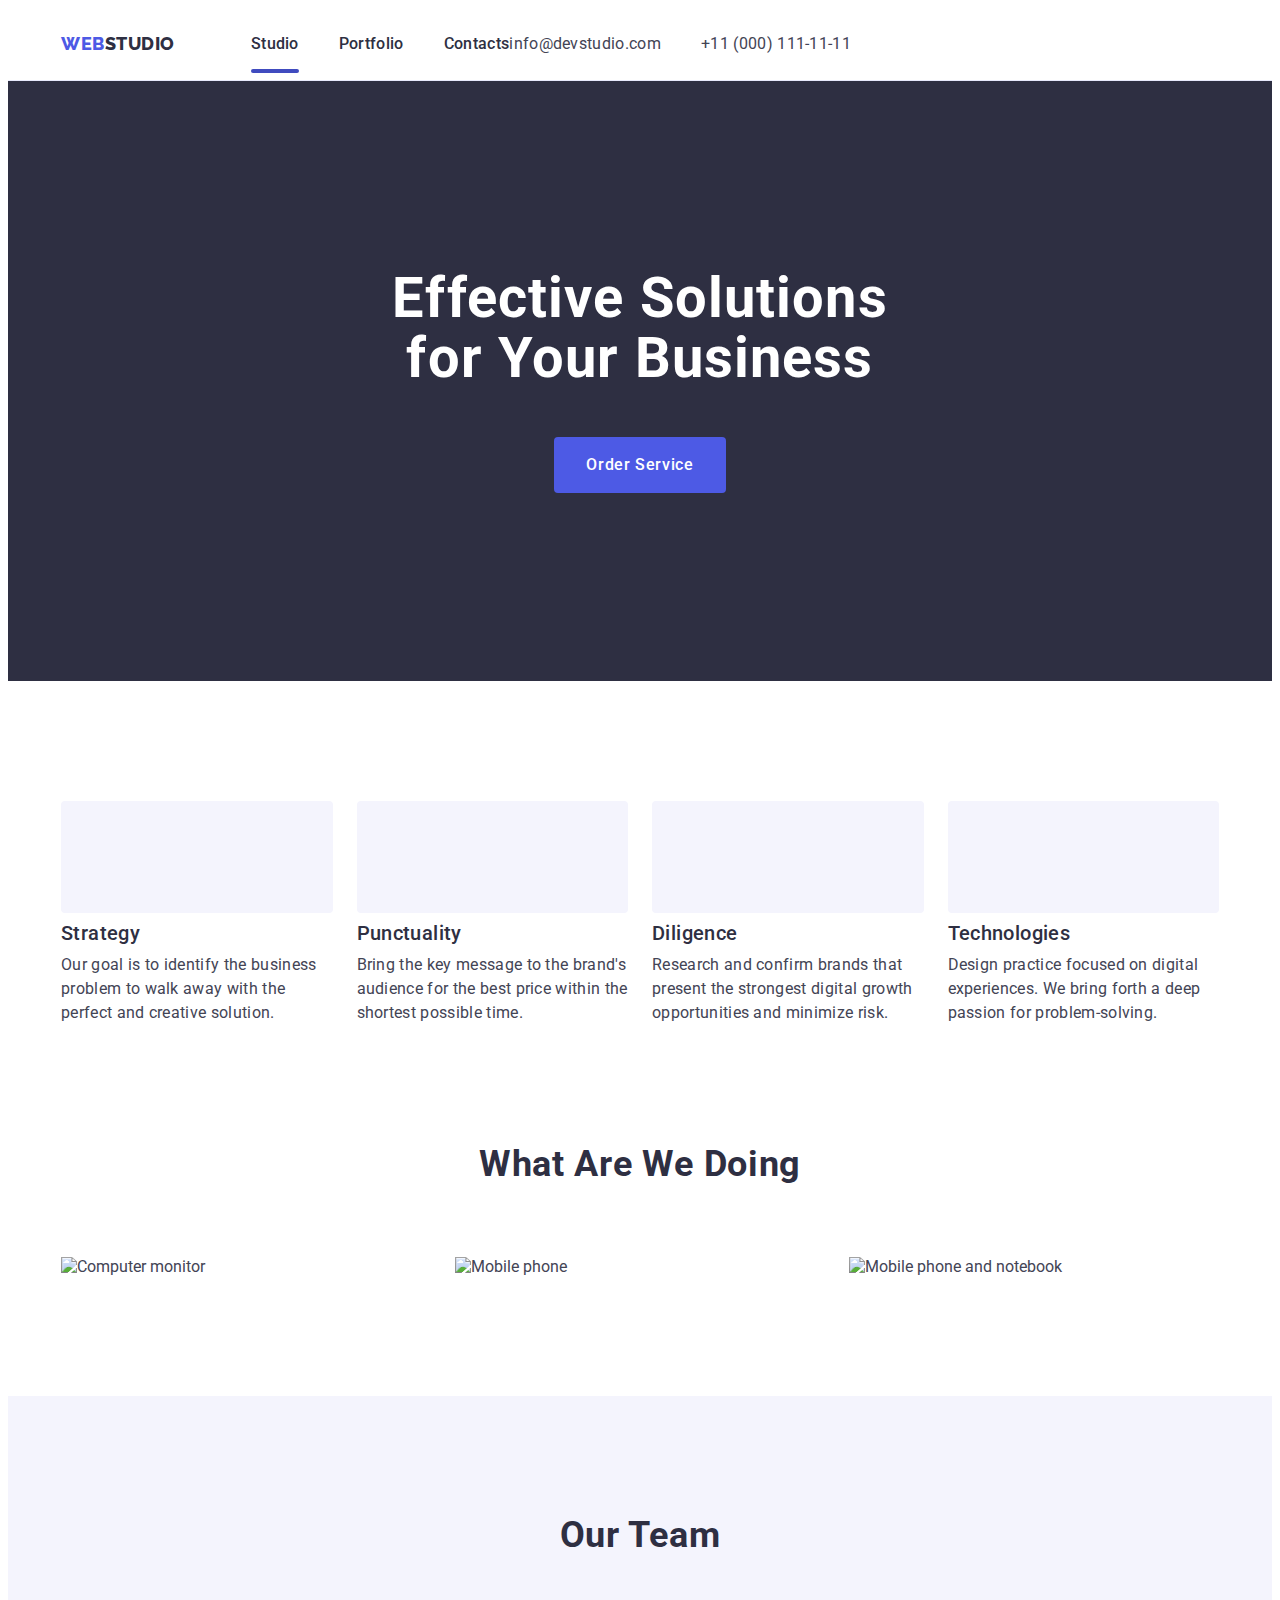
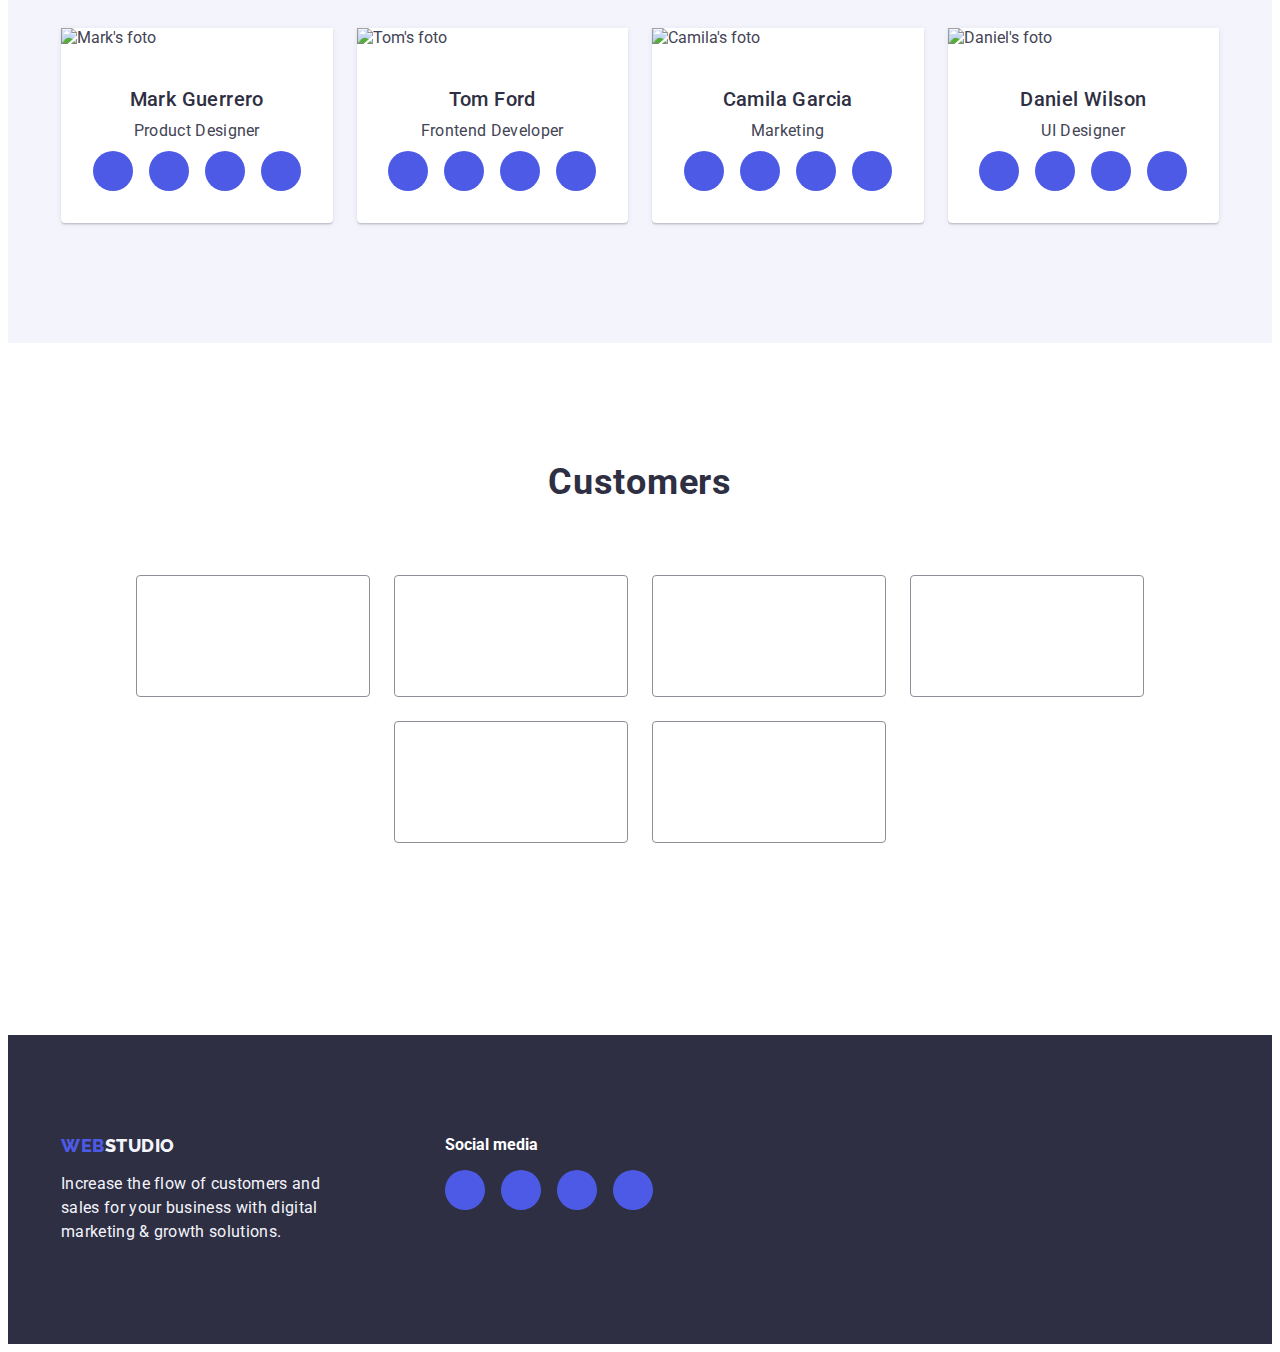
==== index.html @ 200a71fa "Sum10.06_2" ====
<!DOCTYPE html>
<html lang="en">
  <head>
    <meta charset="utf-8" />
    <meta name="description" content="Second home work HTML" />
    <title>goit-markup-hw-02</title>
    <link rel="preconnect" href="https://fonts.googleapis.com" />
    <link rel="preconnect" href="https://fonts.gstatic.com" crossorigin />
    <link
      href="https://fonts.googleapis.com/css2?family=Raleway:wght@800&family=Roboto:wght@400;500;700;900&display=swap"
      rel="stylesheet"
    />
    <link
      rel="stylesheet"
      href="https://cdnjs.cloudflare.com/ajax/libs/modern-normalize/2.0.0/modern-normalize.min.css"
      integrity="sha512-4xo8blKMVCiXpTaLzQSLSw3KFOVPWhm/TRtuPVc4WG6kUgjH6J03IBuG7JZPkcWMxJ5huwaBpOpnwYElP/m6wg=="
      crossorigin="anonymous"
      referrerpolicy="no-referrer"
    />
    <link rel="stylesheet" href="./css/style.css" />
  </head>

  <body>
    <header class="container-header">
      <div class="container container-in-header">
        <nav class="header-nav">
          <a class="logo link" href="./index.html"
            >Web<span class="logo-accent">Studio</span></a
          >

          <ul class="header-nav-list list">
            <li>
              <a class="header-link link current" href="./index.html">Studio</a>
            </li>
            <li>
              <a class="header-link link" href="./portfolio.html">Portfolio</a>
            </li>
            <li>
              <a class="header-link link" href="">Contacts</a>
            </li>
          </ul>
        </nav>

        <address class="address">
          <ul class="address-list list">
            <li>
              <a class="header-contakt link" href="mailto:info@devstudio.com"
                >info@devstudio.com</a
              >
            </li>
            <li>
              <a class="header-contakt link" href="tel:+110001111111"
                >+11 (000) 111-11-11</a
              >
            </li>
          </ul>
        </address>
      </div>
    </header>

    <main>
      <!--Section 1-->

      <section class="hero-section">
        <div class="container-hero container">
          <h1 class="hero-titel">Effective Solutions for Your Business</h1>
          <button class="hero-button" type="button" data-modal-open>
            Order Service
          </button>
        </div>
      </section>

      <!--Section 2-->
      <section class="section-withauttlt">
        <div class="container">
          <h2 class="visually-hidden">Withaut Title</h2>
          <ul class="container-withauttlt list">
            <li class="list-withauttlt">
              <div class="withauttlt-blok">
                <svg class="withauttlt-pic" width="64" height="64">
                  <use href="./images/ikons.svg#icon-antenna"></use>
                </svg>
              </div>
              <h3 class="paragraf-titel titel-withauttlt">Strategy</h3>
              <p class="paragraf-text">
                Our goal is to identify the business problem to walk away with
                the perfect and creative solution.
              </p>
            </li>
            <li class="list-withauttlt">
              <div class="withauttlt-blok">
                <svg class="withauttlt-pic" width="64" height="64">
                  <use href="./images/ikons.svg#icon-clock"></use>
                </svg>
              </div>
              <h3 class="paragraf-titel titel-withauttlt">Punctuality</h3>
              <p class="paragraf-text">
                Bring the key message to the brand's audience for the best price
                within the shortest possible time.
              </p>
            </li>
            <li class="list-withauttlt">
              <div class="withauttlt-blok">
                <svg class="withauttlt-pic" width="64" height="64">
                  <use href="./images/ikons.svg#icon-diagram"></use>
                </svg>
              </div>
              <h3 class="paragraf-titel titel-withauttlt">Diligence</h3>
              <p class="paragraf-text">
                Research and confirm brands that present the strongest digital
                growth opportunities and minimize risk.
              </p>
            </li>
            <li class="list-withauttlt">
              <div class="withauttlt-blok">
                <svg class="withauttlt-pic" width="64" height="64">
                  <use href="./images/ikons.svg#icon-astronaut"></use>
                </svg>
              </div>
              <h3 class="paragraf-titel titel-withauttlt">Technologies</h3>
              <p class="paragraf-text">
                Design practice focused on digital experiences. We bring forth a
                deep passion for problem-solving.
              </p>
            </li>
          </ul>
        </div>
      </section>

      <!--Section 3-->
      <section class="container-doing">
        <div class="container">
          <h2 class="section-titel">What are we doing</h2>
          <ul class="list foto-doing">
            <li class="foto-doing-list">
              <img
                src="./images/img1_1.jpg"
                width="360"
                alt="Computer monitor"
              />
            </li>
            <li class="foto-doing-list">
              <img src="./images/img2_1.jpg" width="360" alt="Mobile phone" />
            </li>
            <li class="foto-doing-list">
              <img
                src="./images/img3_1.jpg"
                width="360"
                alt="Mobile phone and notebook"
              />
            </li>
          </ul>
        </div>
      </section>

      <!--Section 4-->
      <section class="section-for">
        <div class="container container-team">
          <h2 class="section-titel titel-team">Our Team</h2>
          <ul class="list list-comand">
            <li class="list-section-for">
              <img src="./images/foto1_1.jpg" width="264" alt="Mark's foto" />
              <div class="member-info">
                <h3 class="paragraf-titel member-info-titel">Mark Guerrero</h3>
                <p class="paragraf-text member-info-text">Product Designer</p>
                <ul class="soc-link-list">
                  <li class="soc-link-label">
                    <a class="link soc-link team" href="">
                      <svg class="soc-logo-pic" width="24" height="24">
                        <use href="./images/ikons.svg#icon-twitter"></use>
                      </svg>
                    </a>
                  </li>
                  <li class="soc-link-label">
                    <a class="link soc-link team" href="">
                      <svg class="soc-logo-pic" width="24" height="24">
                        <use href="./images/ikons.svg#icon-instagram"></use>
                      </svg>
                    </a>
                  </li>
                  <li class="soc-link-label">
                    <a class="link soc-link team" href="">
                      <svg class="soc-logo-pic" width="24" height="24">
                        <use href="./images/ikons.svg#icon-facebook"></use>
                      </svg>
                    </a>
                  </li>
                  <li class="soc-linr-label">
                    <a class="link soc-link team" href="">
                      <svg class="soc-logo-pic" width="24" height="24">
                        <use href="./images/ikons.svg#icon-linkedin"></use>
                      </svg>
                    </a>
                  </li>
                </ul>
              </div>
            </li>
            <li class="list-section-for">
              <img src="./images/foto2_1.jpg" width="264" alt="Tom's foto" />
              <div class="member-info">
                <h3 class="paragraf-titel member-info-titel">Tom Ford</h3>
                <p class="paragraf-text member-info-text">Frontend Developer</p>
                <ul class="soc-link-list">
                  <li class="soc-link-label">
                    <a class="link soc-link team" href="">
                      <svg class="soc-logo-pic" width="24" height="24">
                        <use href="./images/ikons.svg#icon-twitter"></use>
                      </svg>
                    </a>
                  </li>
                  <li class="soc-link-label">
                    <a class="link soc-link team" href="">
                      <svg class="soc-logo-pic" width="24" height="24">
                        <use href="./images/ikons.svg#icon-instagram"></use>
                      </svg>
                    </a>
                  </li>
                  <li class="soc-link-label">
                    <a class="link soc-link team" href="">
                      <svg class="soc-logo-pic" width="24" height="24">
                        <use href="./images/ikons.svg#icon-facebook"></use>
                      </svg>
                    </a>
                  </li>
                  <li class="soc-linr-label">
                    <a class="link soc-link team" href="">
                      <svg class="soc-logo-pic" width="24" height="24">
                        <use href="./images/ikons.svg#icon-linkedin"></use>
                      </svg>
                    </a>
                  </li>
                </ul>
              </div>
            </li>
            <li class="list-section-for">
              <img src="./images/foto3_1.jpg" width="264" alt="Camila's foto" />
              <div class="member-info">
                <h3 class="paragraf-titel member-info-titel">Camila Garcia</h3>
                <p class="paragraf-text member-info-text">Marketing</p>
                <ul class="soc-link-list">
                  <li class="soc-link-label">
                    <a class="link soc-link team" href="">
                      <svg class="soc-logo-pic" width="24" height="24">
                        <use href="./images/ikons.svg#icon-twitter"></use>
                      </svg>
                    </a>
                  </li>
                  <li class="soc-link-label">
                    <a class="link soc-link team" href="">
                      <svg class="soc-logo-pic" width="24" height="24">
                        <use href="./images/ikons.svg#icon-instagram"></use>
                      </svg>
                    </a>
                  </li>
                  <li class="soc-link-label">
                    <a class="link soc-link team" href="">
                      <svg class="soc-logo-pic" width="24" height="24">
                        <use href="./images/ikons.svg#icon-facebook"></use>
                      </svg>
                    </a>
                  </li>
                  <li class="soc-linr-label">
                    <a class="link soc-link team" href="">
                      <svg class="soc-logo-pic" width="24" height="24">
                        <use href="./images/ikons.svg#icon-linkedin"></use>
                      </svg>
                    </a>
                  </li>
                </ul>
              </div>
            </li>
            <li class="list-section-for">
              <img src="./images/foto4_1.jpg" width="264" alt="Daniel's foto" />
              <div class="member-info">
                <h3 class="paragraf-titel member-info-titel">Daniel Wilson</h3>
                <p class="paragraf-text member-info-text">UI Designer</p>
                <ul class="soc-link-list">
                  <li class="soc-link-label">
                    <a class="link soc-link team" href="">
                      <svg class="soc-logo-pic" width="24" height="24">
                        <use href="./images/ikons.svg#icon-twitter"></use>
                      </svg>
                    </a>
                  </li>
                  <li class="soc-link-label">
                    <a class="link soc-link team" href="">
                      <svg class="soc-logo-pic" width="24" height="24">
                        <use href="./images/ikons.svg#icon-instagram"></use>
                      </svg>
                    </a>
                  </li>
                  <li class="soc-link-label">
                    <a class="link soc-link team" href="">
                      <svg class="soc-logo-pic" width="24" height="24">
                        <use href="./images/ikons.svg#icon-facebook"></use>
                      </svg>
                    </a>
                  </li>
                  <li class="soc-linr-label">
                    <a class="link soc-link team" href="">
                      <svg class="soc-logo-pic" width="24" height="24">
                        <use href="./images/ikons.svg#icon-linkedin"></use>
                      </svg>
                    </a>
                  </li>
                </ul>
              </div>
            </li>
          </ul>
        </div>
      </section>

      <!--Section 5-->
      <section class="section-five">
        <div class="container container-customers">
          <h2 class="section-titel titel-customers">Customers</h2>
          <ul class="list customers-list">
            <li class="cust-blok-links">
              <a class="link customers-link" href=""
                ><svg class="customers-logo" width="104" height="56">
                  <use href="./images/ikons.svg#icon-client1"></use>
                </svg>
              </a>
            </li>
            <li class="cust-blok-links">
              <a class="link customers-link" href=""
                ><svg class="customers-logo" width="104" height="56">
                  <use href="./images/ikons.svg#icon-client2"></use>
                </svg>
              </a>
            </li>
            <li class="cust-blok-links">
              <a class="link customers-link" href=""
                ><svg class="customers-logo" width="104" height="56">
                  <use href="./images/ikons.svg#icon-client3"></use>
                </svg>
              </a>
            </li>
            <li class="cust-blok-links">
              <a class="link customers-link" href=""
                ><svg class="customers-logo" width="104" height="56">
                  <use href="./images/ikons.svg#icon-client4"></use>
                </svg>
              </a>
            </li>
            <li class="cust-blok-links">
              <a class="link customers-link" href=""
                ><svg class="customers-logo" width="104" height="56">
                  <use href="./images/ikons.svg#icon-client5"></use>
                </svg>
              </a>
            </li>
            <li class="cust-blok-links">
              <a class="link customers-link" href=""
                ><svg class="customers-logo" width="104" height="56">
                  <use href="./images/ikons.svg#icon-client6"></use>
                </svg>
              </a>
            </li>
          </ul>
        </div>
      </section>
    </main>

    <footer class="footer">
      <div class="container container-footer">
        <div>
          <a class="logo link footer-logo" href="./index.html"
            >Web<span class="logo-accent-white">Studio</span></a
          >
          <p class="paragraf-text-white">
            Increase the flow of customers and sales for your business with
            digital marketing & growth solutions.
          </p>
        </div>

        <!--Section Soc Links-->
        <div class="soc-link-blok">
          <h4 class="soc-link-titel">Social media</h4>
          <ul class="soc-link-list">
            <li class="soc-link-label">
              <a class="link soc-link" href="">
                <svg class="soc-logo-pic" width="24" height="24">
                  <use href="./images/ikons.svg#icon-twitter"></use>
                </svg>
              </a>
            </li>
            <li class="soc-link-label">
              <a class="link soc-link" href="">
                <svg class="soc-logo-pic" width="24" height="24">
                  <use href="./images/ikons.svg#icon-instagram"></use>
                </svg>
              </a>
            </li>
            <li class="soc-link-label">
              <a class="link soc-link" href="">
                <svg class="soc-logo-pic" width="24" height="24">
                  <use href="./images/ikons.svg#icon-facebook"></use>
                </svg>
              </a>
            </li>
            <li class="soc-linr-label">
              <a class="link soc-link" href="">
                <svg class="soc-logo-pic" width="24" height="24">
                  <use href="./images/ikons.svg#icon-linkedin"></use>
                </svg>
              </a>
            </li>
          </ul>
        </div>
      </div>
    </footer>
    <div class="backdrop is-hidden" data-modal>
      <div class="modal">
        <button class="modal-close" type="button" data-modal-close>
          <svg class="" width="8" height="8">
            <use href="./images/ikons.svg#icon-close"></use>
          </svg>
        </button>
      </div>
    </div>
    <script src="./js/modal.js"></script>
  </body>
</html>
---- css/style.css ----
:root {
  --primary-brand-color: #4d5ae5;
  --pressed-state-color: #404bbf;
  --dark-color: #2e2f42;
  --success-color: #31d0aa;
  --text-color: #434455;
  --subtle-text: #8e8f99;
  --accent-color: #e7e9fc;
  --light_color: #f4f4fd;
  --modal-overlay-color: #2e2f42;
  --hero-background-color: #2e2f42;
  --modal-background-color: #fcfcfc;
  --white-background-color: #ffffff;
  --transicion: 250ms cubic-bezier(0.4, 0, 0.2, 1);
}

.link {
  text-decoration: none;
}

.list {
  list-style: none;
  padding: 0;
  margin: 0;
}

p,
h1,
h2,
h3,
h4,
h5,
h6 {
  margin-top: 0;
  margin-bottom: 0;
}

ul {
  list-style: none;
  padding: 0;
  margin: 0;
}

body {
  font-family: "Roboto", sans-serif;
  color: var(--text-color);
  background: var(--white-background-color);
  list-style-type: none;
  text-decoration: none;
}

img,
svg {
  display: block;
  max-width: 100%;
}

/**-------------HEADER--------------**/

.container-header {
  display: flex;
  justify-content: space-between;
  border-bottom: 1px solid #e7e9fc;
}

.container-in-header {
  display: flex;
}

.container {
  width: 100%;
  max-width: 1158px;
  margin: 0 auto;
  padding-right: 15px;
  padding-left: 15px;
  /* outline: 2px solid red; */
}

.header-nav {
  display: flex;
  align-items: center;
}

.logo {
  margin-right: 76px;
}

.header-nav-list {
  display: flex;
  gap: 40px;
  /*margin-left: 76px;*/
}

.current {
  position: relative;
}

.current::after {
  content: "";
  position: absolute;
  left: 0;
  bottom: 4px;
  width: 100%;
  height: 4px;
  border-radius: 2px;
  background-color: var(--pressed-state-color);
}

.header-link {
  padding: 24px 0;
}

.address-list {
  display: flex;
  align-items: center;
  gap: 40px;
  padding-top: 24px;
  padding-bottom: 24px;
}

/**-------------IndexSection1--------------**/

.hero-titel {
  max-width: 496px;
}

.container-hero {
  display: flex;
  flex-direction: column;
  align-items: center;
  gap: 48px;
}

.hero-section {
  display: flex;
  padding: 188px 0;
}

.hero-button {
  min-width: 169px;
}

/**-------------IndexSection2--------------**/

.withauttlt-blok {
  background-color: var(--light_color);
  border-radius: 4px;
  padding: 24px;
  max-width: 264px;
  margin-bottom: 8px;
  display: flex;
  align-items: center;
  justify-content: center;
}

.withauttlt-pic {
}

.section-withauttlt {
  padding: 120px 0;
}

.container-withauttlt {
  display: flex;
  gap: 24px;
}

.list-withauttlt {
  width: calc((100% - 24px * 3) / 4);
}

.titel-withauttlt {
  margin-bottom: 8px;
}

/*!-приховує заголовок лише візуально на сторінці так, щоб заголовок не займав місце у потоці) Але вин залишається "видимим" для пошукових систем та скрінрідерів-*/
.visually-hidden {
  position: absolute;
  width: 1px;
  height: 1px;
  margin: -1px;
  border: 0;
  padding: 0;
  white-space: nowrap;
  clip-path: inset(100%);
  clip: rect(0 0 0 0);
  overflow: hidden;
}

/**-------------IndexSection3--------------**/

.container-doing {
  padding-bottom: 120px;
}

.section-titel {
  margin-bottom: 72px;
}

.foto-doing {
  display: flex;
  gap: 24px;
  /*margin-top: 72px;*/
}

.foto-doing-list {
  flex-basis: calc((100% - 3 * 16px) / 3);
}

/**-------------IndexSection4--------------**/

.section-for {
  padding: 120px 0;
}

.titel-team {
  margin-bottom: 72px;
}

.list-comand {
  display: flex;
  justify-content: center;
  flex-wrap: wrap;
  /*margin-top: 72px;*/
  gap: 24px;
}

.list-section-for {
  display: flex;
  flex-direction: column;
  /*align-items: center;*/
  gap: 8px;
  width: calc((100% - 3 * 24px) / 4);
  border-radius: 0px 0px 4px 4px;
  box-shadow: 0px 1px 6px rgba(46, 47, 66, 0.08),
    0px 1px 1px rgba(46, 47, 66, 0.16), 0px 2px 1px rgba(46, 47, 66, 0.08);
}

.member-info {
  padding: 32px 16px;
}

.member-info-titel {
  text-align: center;
}

.paragraf-titel {
  margin-bottom: 8px;
}

.member-info-text {
  text-align: center;
  margin-bottom: 8px;
}

/**-------------IndexSectionFooter--------------**/

.footer {
  padding: 100px 0;
}

.footer-logo {
  display: inline-block;
  margin-bottom: 16px;
}

.paragraf-text-white {
  max-width: 264px;
}

/*!-------------PortfolioNav--------------**/

.portfolio {
  padding: 96px 0 120px 0;
}

.list-portfolio-nav {
  display: flex;
  justify-content: center;
  gap: 24px;
  margin-bottom: 72px;
}

.portfolio-button {
  padding: 12px 24px;
}

/*!-------------PortfolijListDo--------------**/
.portfolio-list-do {
  display: flex;
  justify-content: center;
  flex-wrap: wrap;
  column-gap: 24px;
  row-gap: 48px;
  /*gap: 48px 24px;*/
  padding-bottom: 120px;
}

.portfolio-list-modul {
  /*width: calc((100%-24px * 2) / 3);*/
  /*width: 360px;*/
  display: block;
  /* background-color: red; */
  width: calc((100% - 48px) / 3);
  transition: border var(--transicion), box-shadow var(--transicion);
  /* position: relative; */
}

.portfolio-list-modul:hover .portfolio-cover-blok {
  transform: translate(0);
}

.portfolio-cover {
  display: block;
  position: relative;
  /* приховаемо зайве! */
  overflow: hidden;
}

.portfolio-cover-blok {
  background-color: var(--primary-brand-color);
  padding: 40px 32px;
  position: absolute;
  top: 0;
  left: 0;
  height: 100%;
  /* опустимо вниз на 100%! */
  transform: translateY(100%);
  /* зробимо анимацію! */
  transition: transform var(--transicion);
}

.portfolio-cover-text {
  font-weight: 400;
  font-size: 16px;
  line-height: 1.5;
  letter-spacing: 0.02em;
  color: var(--light_color);
}

.portfolio-list-modul:hover,
.portfolio-list-modul:focus {
  border: 1px solid #f4f4fd;
  box-shadow: 0px 1px 6px rgba(46, 47, 66, 0.08),
    0px 1px 1px rgba(46, 47, 66, 0.16), 0px 2px 1px rgba(46, 47, 66, 0.08);
}

.portfolio-text-do {
  border: 1px solid #e7e9fc;
  border-top: none;
  padding: 32px 16px;
}

.paragraf-titel {
  margin-bottom: 8px;
}

.logo {
  font-family: "Raleway", sans-serif;
  font-weight: 800;
  font-size: 18px;
  line-height: 1.17;
  letter-spacing: 0.03em;
  text-transform: uppercase;
  text-decoration: none;
  color: var(--primary-brand-color);
}

.logo-accent {
  color: var(--dark-color);
}

.header-link {
  font-weight: 500;
  font-size: 16px;
  line-height: 1.5;
  letter-spacing: 0.02em;
  color: var(--dark-color);
}

.header-link:hover,
.header-link:focus {
  color: var(--pressed-state-color);
}

.address {
  font-style: normal;
}

.header-contakt {
  font-weight: 400;
  font-size: 16px;
  line-height: 1.5;
  letter-spacing: 0.02em;
  color: var(--text-color);
}

.header-contakt:hover,
.header-contakt:focus {
  color: var(--pressed-state-color);
}

.hero-section {
  background: var(--hero-background-color);
  background-image: linear-gradient(
      rgba(46, 47, 66, 0.7),
      rgba(46, 47, 66, 0.7)
    ),
    url(../images/people_office.jpg);
  background-repeat: no-repeat;
  max-width: 1440px;
  margin: 0 auto;
  /* background-position: center; */
  /* background-size: cover; */
  text-align: center;
}

.hero-titel {
  font-weight: 700;
  font-size: 56px;
  line-height: 1.07;
  letter-spacing: 0.02em;
  text-align: center;
  color: var(--white-background-color);
}

.hero-button {
  font-family: "Roboto", sans-serif;
  background-color: var(--primary-brand-color);
  font-weight: 500;
  font-size: 16px;
  line-height: 1.5;
  letter-spacing: 0.04em;
  color: var(--white-background-color);
  cursor: pointer;
  border-radius: 4px;
  border: none;
  padding: 16px 32px;
  transition: background-color var(--transicion),
    boxbox-shadow var(--transicion);
}

.hero-button:hover,
.hero-button:focus {
  background-color: var(--pressed-state-color);
  box-shadow: 0px 4px 4px rgba(0, 0, 0, 0.15);
}

.section-titel {
  font-weight: 700;
  font-size: 36px;
  line-height: 1.11;
  letter-spacing: 0.02em;
  text-transform: capitalize;
  text-align: center;
  color: var(--dark-color);
}

.paragraf-text {
  font-weight: 400;
  font-size: 16px;
  line-height: 1.5;
  letter-spacing: 0.02em;
  color: var(--text-color);
}

.paragraf-titel {
  font-weight: 500;
  font-size: 20px;
  line-height: 1.2;
  letter-spacing: 0.02em;
  color: var(--dark-color);
}

.section-for {
  background-color: var(--light_color);
}

.list-section-for {
  background-color: var(--white-background-color);
}

.footer {
  background-color: var(--hero-background-color);
}

.paragraf-text-white {
  font-weight: 400;
  font-size: 16px;
  line-height: 1.5;
  letter-spacing: 0.02em;
  color: var(--light_color);
}

.logo-accent-white {
  color: var(--light_color);
}

.portfolio-button {
  font-family: "Roboto", sans-serif;
  background-color: var(--light_color);
  font-weight: 500;
  font-size: 16px;
  line-height: 24px;
  letter-spacing: 0.04em;
  cursor: pointer;
  color: var(--primary-brand-color);
  border: 1px solid #e7e9fc;
  border-radius: 4px;
  transition: background-color var(--transicion), color var(--transicion),
    border var(--transicion), box-shadow var(--transicion);
}

.portfolio-button:hover,
.portfolio-button:focus {
  background-color: var(--pressed-state-color);
  color: var(--white-background-color);
  border: 1px solid transparent;
  box-shadow: 0px 3px 1px rgba(0, 0, 0, 0.1), 0px 2px 1px rgba(0, 0, 0, 0.08),
    0px 2px 2px rgba(0, 0, 0, 0.12);
}

/**-------------IndexSection5--------------**/

.section-five {
  display: flex;
  padding: 120px 0;
}
.container {
}
.container-customers {
  margin-bottom: 72px;
}
.section-titel {
}
.titel-customers {
}
.list {
}
.customers-list {
  display: flex;
  justify-content: center;
  flex-wrap: wrap;
  gap: 24px;
}
.cust-blok-links {
  display: flex;
}
.link {
}
.customers-link {
  width: 168px;
  height: 88px;
  padding: 16px 32px;
  color: var(--subtle-text);
  border: 1px solid var(--subtle-text);
  border-radius: 4px;
  transition: border var(--transicion);
}
.customers-logo {
  fill: currentColor;
  transition: fill var(--transicion);
}

.customers-link:hover,
.customers-link:focus {
  border: 1px solid var(--pressed-state-color);
}

.customers-link:hover .customers-logo,
.customers-link:focus .customers-logo {
  fill: var(--pressed-state-color);
}

/*!--Section Soc Links-- */

.container-footer {
  display: flex;
  align-items: flex-start;
  gap: 120px;
}

.soc-link-blok {
}
.soc-link-titel {
  color: var(--white-background-color);
  margin-bottom: 16px;
}
.soc-link-list {
  display: flex;
  gap: 16px;
}
.soc-link-label {
}
.link {
}
.soc-link {
  display: flex;
  flex-wrap: wrap;
  width: 40px;
  height: 40px;
  background-color: var(--primary-brand-color);
  border-radius: 50%;
  justify-content: center;
  align-items: center;
  transition: background-color var(--transicion);
}

.soc-link:hover,
.soc-link:focus {
  background-color: var(--success-color);
}

.soc-logo-pic {
  fill: var(--light_color);
}

.soc-link-label {
  justify-content: center;
}

.list-section-for .soc-link-list {
  justify-content: center;
}

.soc-link.team:hover,
.soc-link.team:focus {
  background-color: var(--pressed-state-color);
}

.backdrop {
  position: fixed;
  top: 0;
  z-index: 200;
  width: 100%;
  height: 100%;
  background: rgba(46, 47, 66, 0.4);
  transition: visibility var(--transicion), opacity var(--transicion);
}

.modal {
  /* поставимо по центру */
  position: absolute;
  top: 50%;
  left: 50%;
  transform: translate(-50%, -50%) scaleY(1);
  transition: transform var(--transicion);
  padding: 24px 24px;
  width: 408px;
  min-height: 584px;
  background: var(--modal-background-color);
  box-shadow: 0px 1px 1px rgba(0, 0, 0, 0.14), 0px 1px 3px rgba(0, 0, 0, 0.12),
    0px 2px 1px rgba(0, 0, 0, 0.2);
  border-radius: 4px;
}

.backdrop.is-hidden .modal {
  transform: translate(-50%, -50%) scaleY(0);
}

.backdrop .modal-close {
  width: 24px;
  height: 24px;
  position: absolute;
  top: 24px;
  right: 24px;
  border-radius: 50%;
  background: var(--accent-color);
  border: 1px solid rgba(0, 0, 0, 0.1);
  cursor: pointer;
}

.is-hidden {
  visibility: hidden;
  opacity: 0;
  pointer-events: none;
}
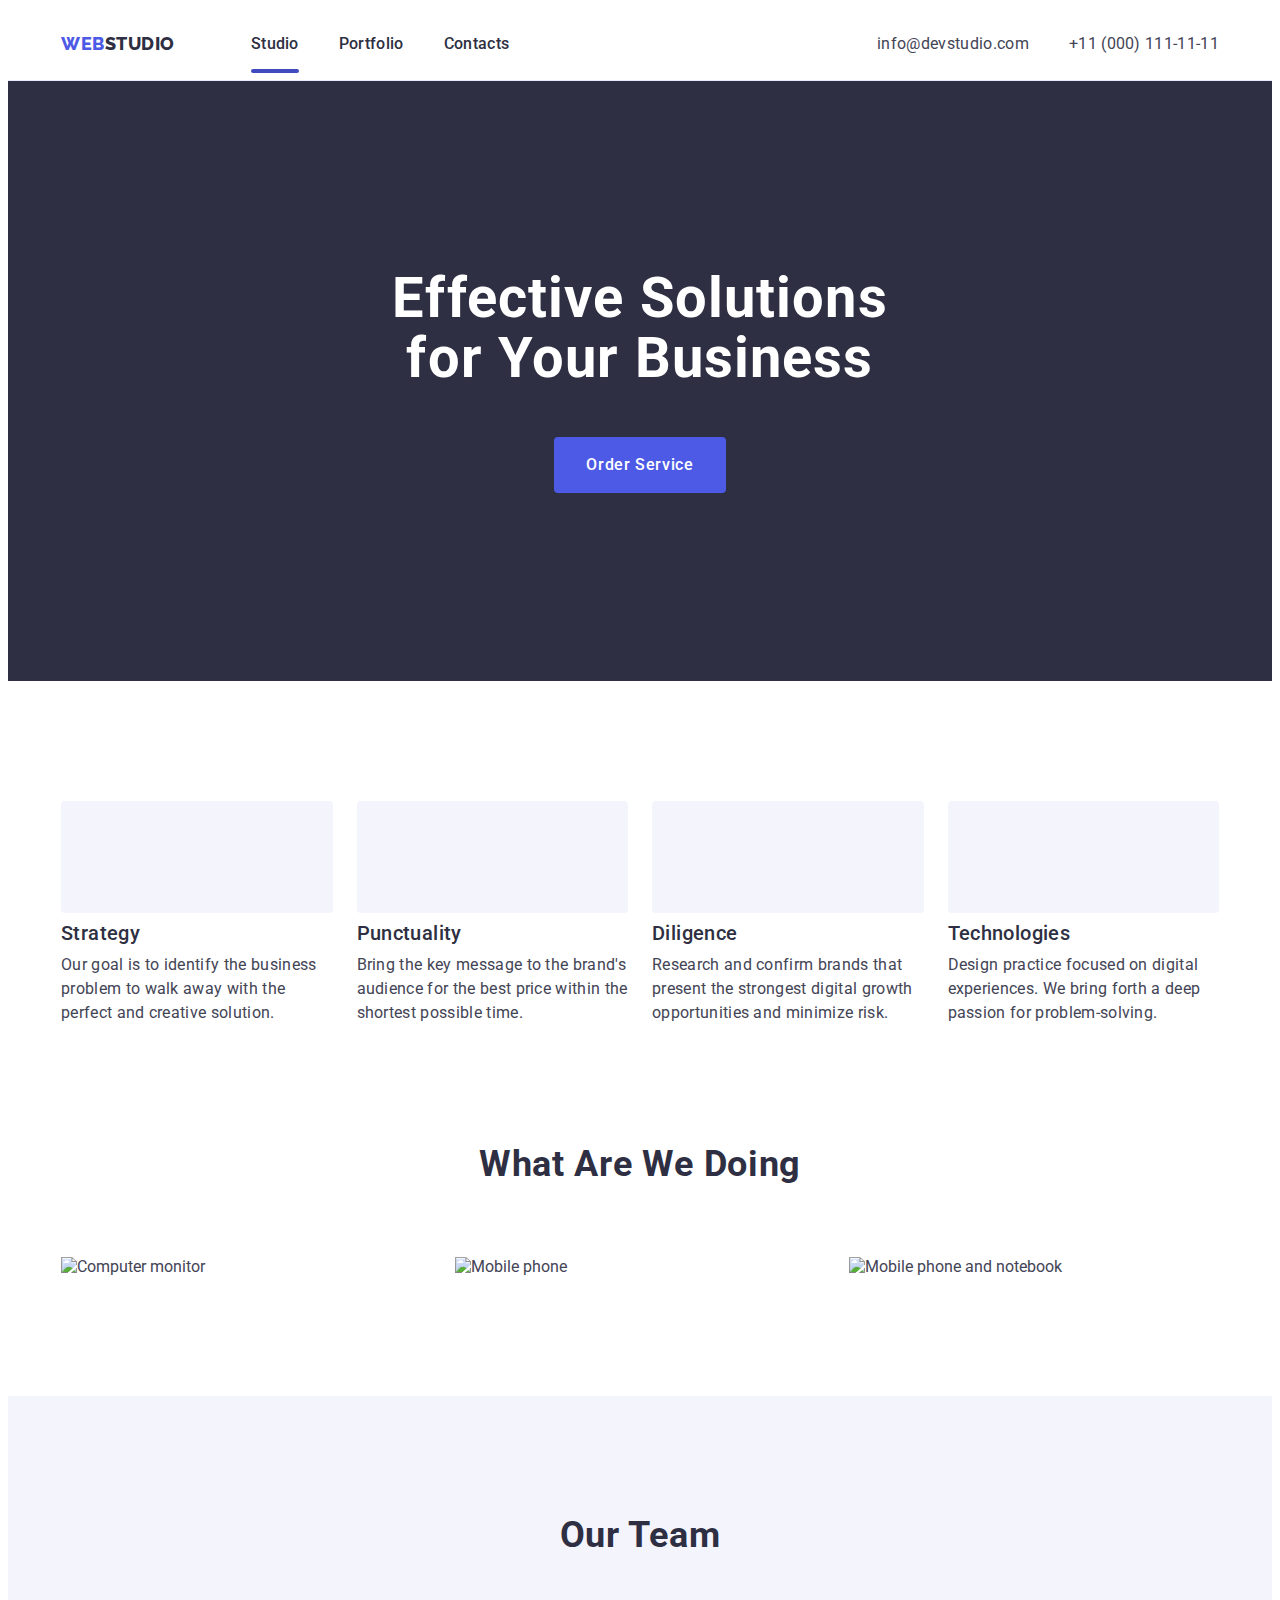
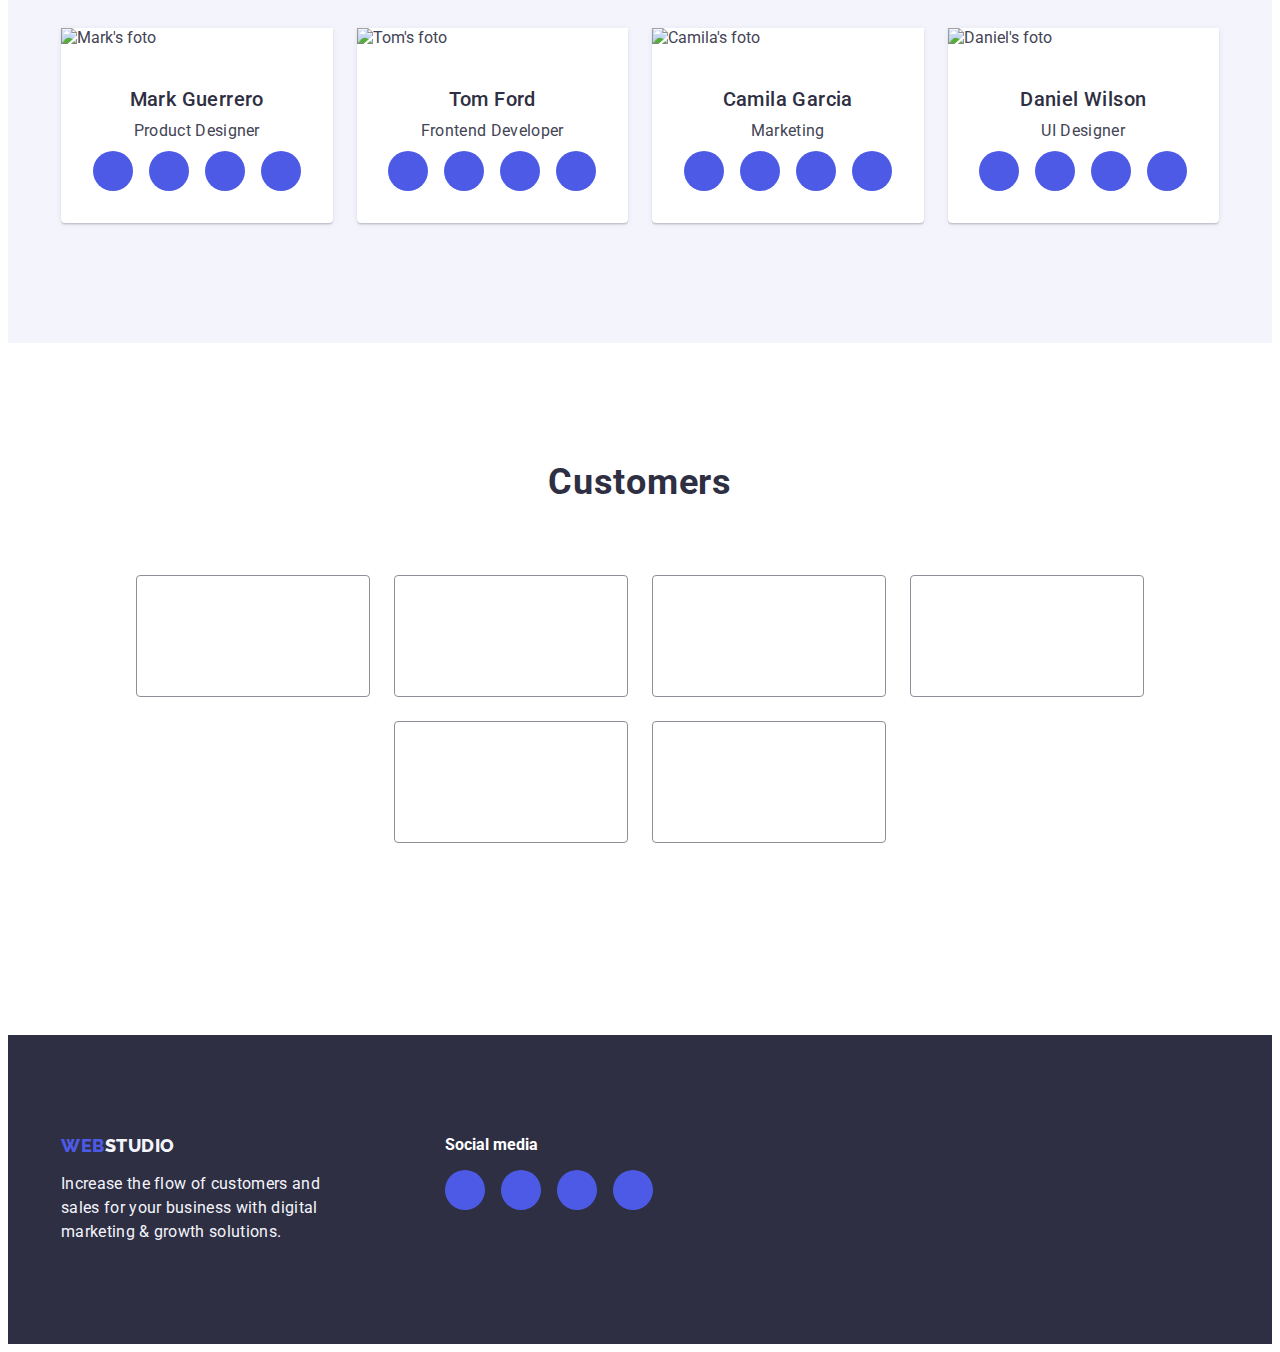
==== commit fee36a31: "Sum10.06_4" ====
--- a/index.html
+++ b/index.html
@@ -413,7 +413,7 @@
     <div class="backdrop is-hidden" data-modal>
       <div class="modal">
         <button class="modal-close" type="button" data-modal-close>
-          <svg class="" width="8" height="8">
+          <svg class="modal-close-lebel" width="8" height="8">
             <use href="./images/ikons.svg#icon-close"></use>
           </svg>
         </button>
--- a/css/style.css
+++ b/css/style.css
@@ -65,6 +65,8 @@
 
 .container-in-header {
   display: flex;
+  flex-wrap: wrap;
+  justify-content: space-between;
 }
 
 .container {
@@ -108,6 +110,7 @@
 
 .header-link {
   padding: 24px 0;
+  flex-wrap: wrap;
 }
 
 .address-list {
@@ -654,6 +657,9 @@
   border-radius: 4px;
 }
 
+.modal-close-lebel {
+}
+
 .backdrop.is-hidden .modal {
   transform: translate(-50%, -50%) scaleY(0);
 }
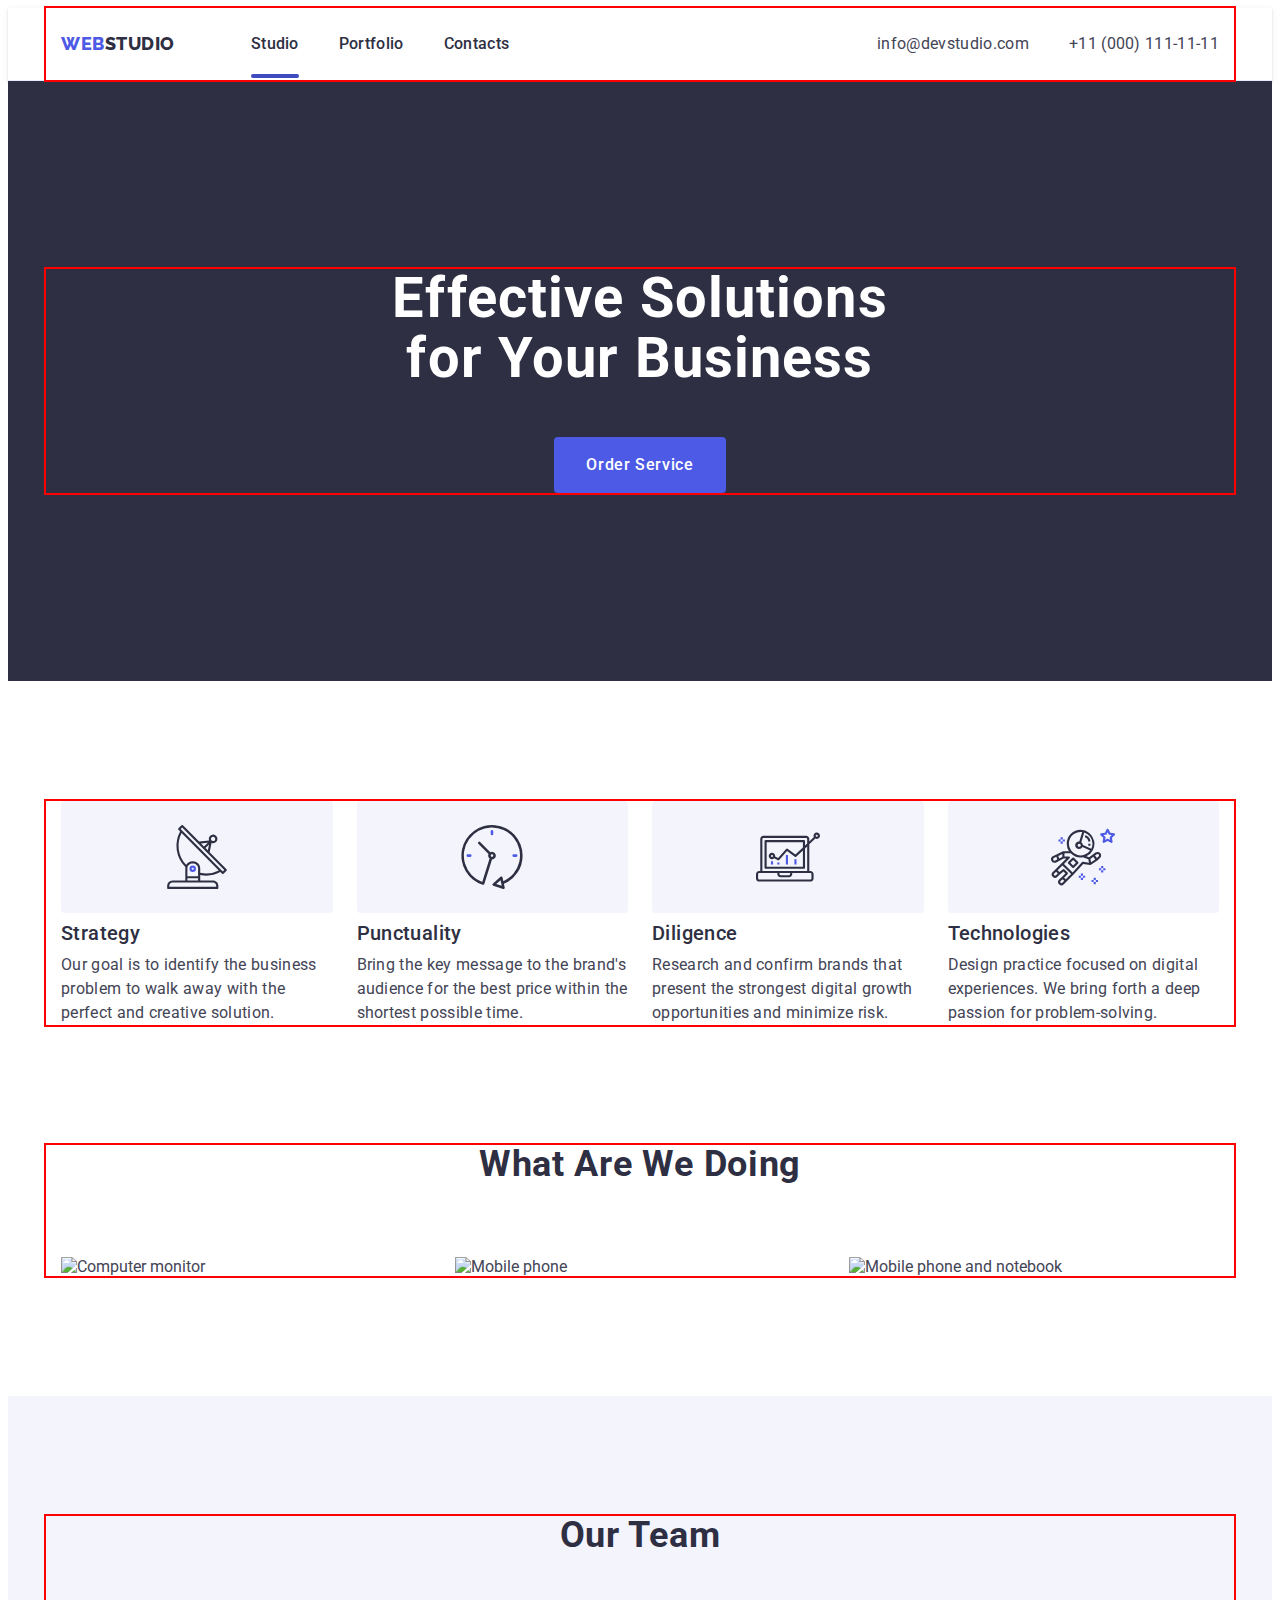
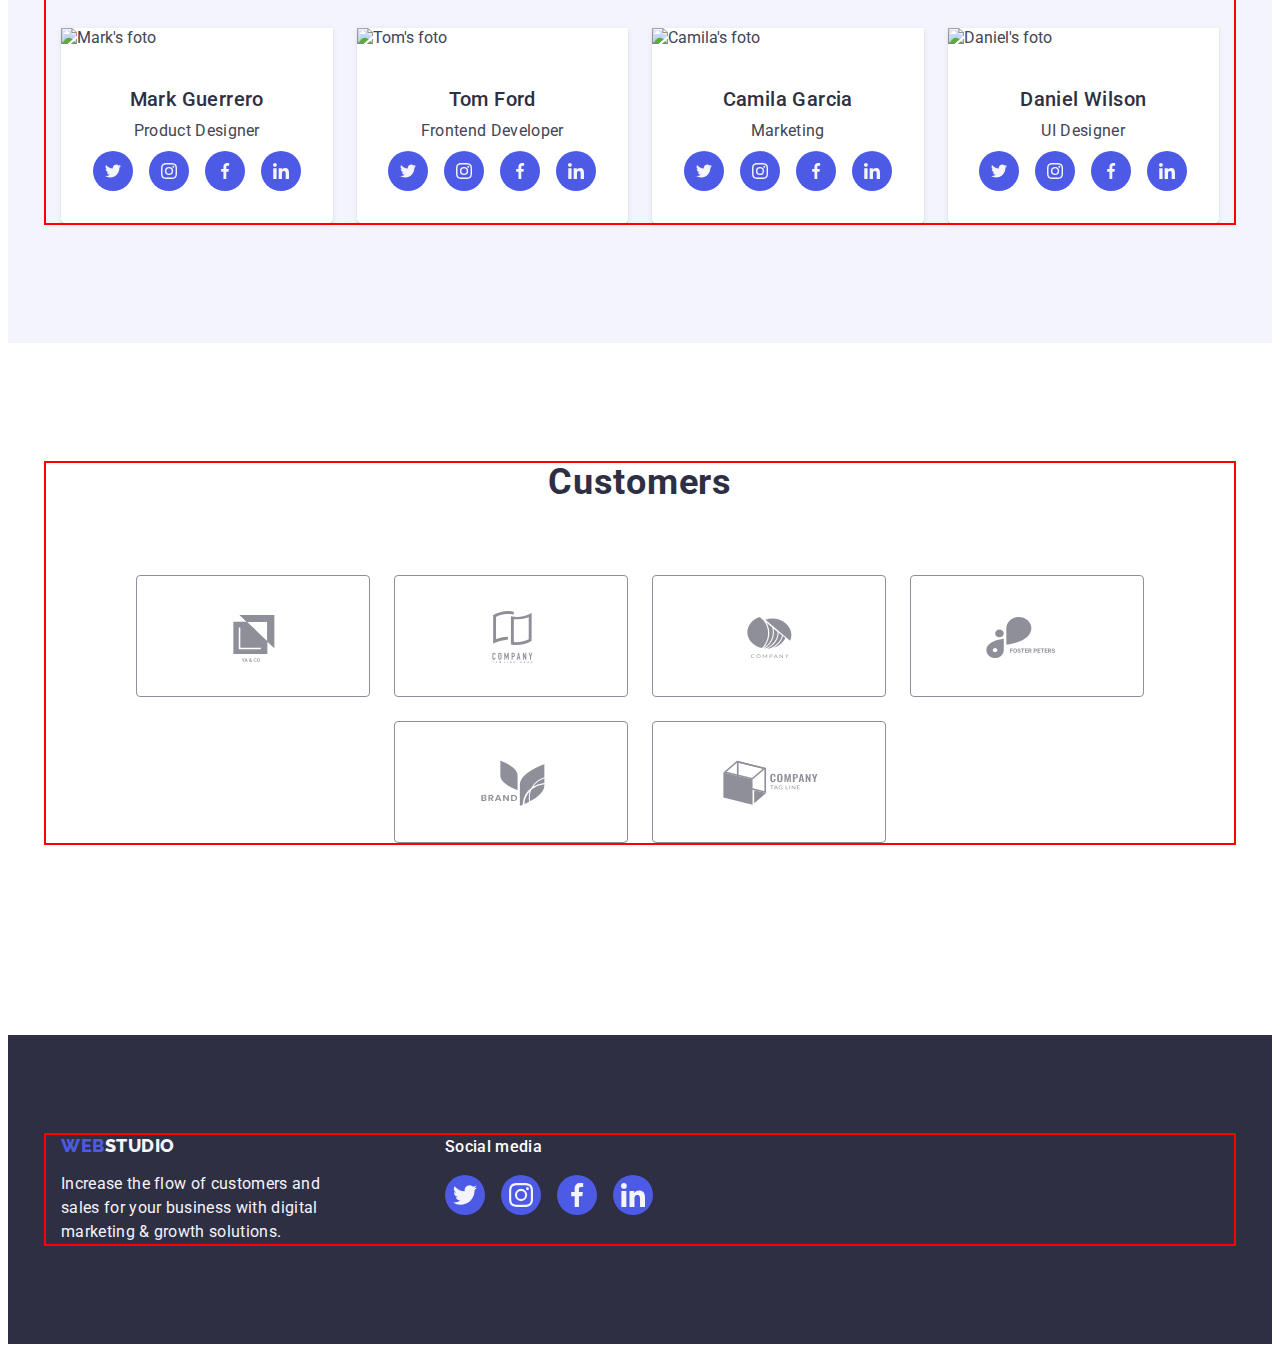
==== commit b3837367: "Sum11.06_3" ====
--- a/index.html
+++ b/index.html
@@ -78,7 +78,7 @@
             <li class="list-withauttlt">
               <div class="withauttlt-blok">
                 <svg class="withauttlt-pic" width="64" height="64">
-                  <use href="./images/ikons.svg#icon-antenna"></use>
+                  <use href="./images/icons.svg#icon-antenna"></use>
                 </svg>
               </div>
               <h3 class="paragraf-titel titel-withauttlt">Strategy</h3>
@@ -90,7 +90,7 @@
             <li class="list-withauttlt">
               <div class="withauttlt-blok">
                 <svg class="withauttlt-pic" width="64" height="64">
-                  <use href="./images/ikons.svg#icon-clock"></use>
+                  <use href="./images/icons.svg#icon-clock"></use>
                 </svg>
               </div>
               <h3 class="paragraf-titel titel-withauttlt">Punctuality</h3>
@@ -102,7 +102,7 @@
             <li class="list-withauttlt">
               <div class="withauttlt-blok">
                 <svg class="withauttlt-pic" width="64" height="64">
-                  <use href="./images/ikons.svg#icon-diagram"></use>
+                  <use href="./images/icons.svg#icon-diagram"></use>
                 </svg>
               </div>
               <h3 class="paragraf-titel titel-withauttlt">Diligence</h3>
@@ -114,7 +114,7 @@
             <li class="list-withauttlt">
               <div class="withauttlt-blok">
                 <svg class="withauttlt-pic" width="64" height="64">
-                  <use href="./images/ikons.svg#icon-astronaut"></use>
+                  <use href="./images/icons.svg#icon-astronaut"></use>
                 </svg>
               </div>
               <h3 class="paragraf-titel titel-withauttlt">Technologies</h3>
@@ -163,32 +163,32 @@
               <div class="member-info">
                 <h3 class="paragraf-titel member-info-titel">Mark Guerrero</h3>
                 <p class="paragraf-text member-info-text">Product Designer</p>
-                <ul class="soc-link-list">
-                  <li class="soc-link-label">
-                    <a class="link soc-link team" href="">
-                      <svg class="soc-logo-pic" width="24" height="24">
-                        <use href="./images/ikons.svg#icon-twitter"></use>
-                      </svg>
-                    </a>
-                  </li>
-                  <li class="soc-link-label">
-                    <a class="link soc-link team" href="">
-                      <svg class="soc-logo-pic" width="24" height="24">
-                        <use href="./images/ikons.svg#icon-instagram"></use>
-                      </svg>
-                    </a>
-                  </li>
-                  <li class="soc-link-label">
-                    <a class="link soc-link team" href="">
-                      <svg class="soc-logo-pic" width="24" height="24">
-                        <use href="./images/ikons.svg#icon-facebook"></use>
+                <ul class="soc-link-list team">
+                  <li class="soc-link-label">
+                    <a class="link soc-link team" href="">
+                      <svg class="soc-logo-pic" width="16" height="16">
+                        <use href="./images/icons.svg#icon-twitter"></use>
+                      </svg>
+                    </a>
+                  </li>
+                  <li class="soc-link-label">
+                    <a class="link soc-link team" href="">
+                      <svg class="soc-logo-pic" width="16" height="16">
+                        <use href="./images/icons.svg#icon-instagram"></use>
+                      </svg>
+                    </a>
+                  </li>
+                  <li class="soc-link-label">
+                    <a class="link soc-link team" href="">
+                      <svg class="soc-logo-pic" width="16" height="16">
+                        <use href="./images/icons.svg#icon-facebook"></use>
                       </svg>
                     </a>
                   </li>
                   <li class="soc-linr-label">
                     <a class="link soc-link team" href="">
-                      <svg class="soc-logo-pic" width="24" height="24">
-                        <use href="./images/ikons.svg#icon-linkedin"></use>
+                      <svg class="soc-logo-pic" width="16" height="16">
+                        <use href="./images/icons.svg#icon-linkedin"></use>
                       </svg>
                     </a>
                   </li>
@@ -203,29 +203,29 @@
                 <ul class="soc-link-list">
                   <li class="soc-link-label">
                     <a class="link soc-link team" href="">
-                      <svg class="soc-logo-pic" width="24" height="24">
-                        <use href="./images/ikons.svg#icon-twitter"></use>
-                      </svg>
-                    </a>
-                  </li>
-                  <li class="soc-link-label">
-                    <a class="link soc-link team" href="">
-                      <svg class="soc-logo-pic" width="24" height="24">
-                        <use href="./images/ikons.svg#icon-instagram"></use>
-                      </svg>
-                    </a>
-                  </li>
-                  <li class="soc-link-label">
-                    <a class="link soc-link team" href="">
-                      <svg class="soc-logo-pic" width="24" height="24">
-                        <use href="./images/ikons.svg#icon-facebook"></use>
+                      <svg class="soc-logo-pic" width="16" height="16">
+                        <use href="./images/icons.svg#icon-twitter"></use>
+                      </svg>
+                    </a>
+                  </li>
+                  <li class="soc-link-label">
+                    <a class="link soc-link team" href="">
+                      <svg class="soc-logo-pic" width="16" height="16">
+                        <use href="./images/icons.svg#icon-instagram"></use>
+                      </svg>
+                    </a>
+                  </li>
+                  <li class="soc-link-label">
+                    <a class="link soc-link team" href="">
+                      <svg class="soc-logo-pic" width="16" height="16">
+                        <use href="./images/icons.svg#icon-facebook"></use>
                       </svg>
                     </a>
                   </li>
                   <li class="soc-linr-label">
                     <a class="link soc-link team" href="">
-                      <svg class="soc-logo-pic" width="24" height="24">
-                        <use href="./images/ikons.svg#icon-linkedin"></use>
+                      <svg class="soc-logo-pic" width="16" height="16">
+                        <use href="./images/icons.svg#icon-linkedin"></use>
                       </svg>
                     </a>
                   </li>
@@ -240,29 +240,29 @@
                 <ul class="soc-link-list">
                   <li class="soc-link-label">
                     <a class="link soc-link team" href="">
-                      <svg class="soc-logo-pic" width="24" height="24">
-                        <use href="./images/ikons.svg#icon-twitter"></use>
-                      </svg>
-                    </a>
-                  </li>
-                  <li class="soc-link-label">
-                    <a class="link soc-link team" href="">
-                      <svg class="soc-logo-pic" width="24" height="24">
-                        <use href="./images/ikons.svg#icon-instagram"></use>
-                      </svg>
-                    </a>
-                  </li>
-                  <li class="soc-link-label">
-                    <a class="link soc-link team" href="">
-                      <svg class="soc-logo-pic" width="24" height="24">
-                        <use href="./images/ikons.svg#icon-facebook"></use>
+                      <svg class="soc-logo-pic" width="16" height="16">
+                        <use href="./images/icons.svg#icon-twitter"></use>
+                      </svg>
+                    </a>
+                  </li>
+                  <li class="soc-link-label">
+                    <a class="link soc-link team" href="">
+                      <svg class="soc-logo-pic" width="16" height="16">
+                        <use href="./images/icons.svg#icon-instagram"></use>
+                      </svg>
+                    </a>
+                  </li>
+                  <li class="soc-link-label">
+                    <a class="link soc-link team" href="">
+                      <svg class="soc-logo-pic" width="16" height="16">
+                        <use href="./images/icons.svg#icon-facebook"></use>
                       </svg>
                     </a>
                   </li>
                   <li class="soc-linr-label">
                     <a class="link soc-link team" href="">
-                      <svg class="soc-logo-pic" width="24" height="24">
-                        <use href="./images/ikons.svg#icon-linkedin"></use>
+                      <svg class="soc-logo-pic" width="16" height="16">
+                        <use href="./images/icons.svg#icon-linkedin"></use>
                       </svg>
                     </a>
                   </li>
@@ -277,29 +277,29 @@
                 <ul class="soc-link-list">
                   <li class="soc-link-label">
                     <a class="link soc-link team" href="">
-                      <svg class="soc-logo-pic" width="24" height="24">
-                        <use href="./images/ikons.svg#icon-twitter"></use>
-                      </svg>
-                    </a>
-                  </li>
-                  <li class="soc-link-label">
-                    <a class="link soc-link team" href="">
-                      <svg class="soc-logo-pic" width="24" height="24">
-                        <use href="./images/ikons.svg#icon-instagram"></use>
-                      </svg>
-                    </a>
-                  </li>
-                  <li class="soc-link-label">
-                    <a class="link soc-link team" href="">
-                      <svg class="soc-logo-pic" width="24" height="24">
-                        <use href="./images/ikons.svg#icon-facebook"></use>
+                      <svg class="soc-logo-pic" width="16" height="16">
+                        <use href="./images/icons.svg#icon-twitter"></use>
+                      </svg>
+                    </a>
+                  </li>
+                  <li class="soc-link-label">
+                    <a class="link soc-link team" href="">
+                      <svg class="soc-logo-pic" width="16" height="16">
+                        <use href="./images/icons.svg#icon-instagram"></use>
+                      </svg>
+                    </a>
+                  </li>
+                  <li class="soc-link-label">
+                    <a class="link soc-link team" href="">
+                      <svg class="soc-logo-pic" width="16" height="16">
+                        <use href="./images/icons.svg#icon-facebook"></use>
                       </svg>
                     </a>
                   </li>
                   <li class="soc-linr-label">
                     <a class="link soc-link team" href="">
-                      <svg class="soc-logo-pic" width="24" height="24">
-                        <use href="./images/ikons.svg#icon-linkedin"></use>
+                      <svg class="soc-logo-pic" width="16" height="16">
+                        <use href="./images/icons.svg#icon-linkedin"></use>
                       </svg>
                     </a>
                   </li>
@@ -318,42 +318,42 @@
             <li class="cust-blok-links">
               <a class="link customers-link" href=""
                 ><svg class="customers-logo" width="104" height="56">
-                  <use href="./images/ikons.svg#icon-client1"></use>
-                </svg>
-              </a>
-            </li>
-            <li class="cust-blok-links">
-              <a class="link customers-link" href=""
-                ><svg class="customers-logo" width="104" height="56">
-                  <use href="./images/ikons.svg#icon-client2"></use>
-                </svg>
-              </a>
-            </li>
-            <li class="cust-blok-links">
-              <a class="link customers-link" href=""
-                ><svg class="customers-logo" width="104" height="56">
-                  <use href="./images/ikons.svg#icon-client3"></use>
-                </svg>
-              </a>
-            </li>
-            <li class="cust-blok-links">
-              <a class="link customers-link" href=""
-                ><svg class="customers-logo" width="104" height="56">
-                  <use href="./images/ikons.svg#icon-client4"></use>
-                </svg>
-              </a>
-            </li>
-            <li class="cust-blok-links">
-              <a class="link customers-link" href=""
-                ><svg class="customers-logo" width="104" height="56">
-                  <use href="./images/ikons.svg#icon-client5"></use>
-                </svg>
-              </a>
-            </li>
-            <li class="cust-blok-links">
-              <a class="link customers-link" href=""
-                ><svg class="customers-logo" width="104" height="56">
-                  <use href="./images/ikons.svg#icon-client6"></use>
+                  <use href="./images/icons.svg#icon-client1"></use>
+                </svg>
+              </a>
+            </li>
+            <li class="cust-blok-links">
+              <a class="link customers-link" href=""
+                ><svg class="customers-logo" width="104" height="56">
+                  <use href="./images/icons.svg#icon-client2"></use>
+                </svg>
+              </a>
+            </li>
+            <li class="cust-blok-links">
+              <a class="link customers-link" href=""
+                ><svg class="customers-logo" width="104" height="56">
+                  <use href="./images/icons.svg#icon-client3"></use>
+                </svg>
+              </a>
+            </li>
+            <li class="cust-blok-links">
+              <a class="link customers-link" href=""
+                ><svg class="customers-logo" width="104" height="56">
+                  <use href="./images/icons.svg#icon-client4"></use>
+                </svg>
+              </a>
+            </li>
+            <li class="cust-blok-links">
+              <a class="link customers-link" href=""
+                ><svg class="customers-logo" width="104" height="56">
+                  <use href="./images/icons.svg#icon-client5"></use>
+                </svg>
+              </a>
+            </li>
+            <li class="cust-blok-links">
+              <a class="link customers-link" href=""
+                ><svg class="customers-logo" width="104" height="56">
+                  <use href="./images/icons.svg#icon-client6"></use>
                 </svg>
               </a>
             </li>
@@ -364,7 +364,7 @@
 
     <footer class="footer">
       <div class="container container-footer">
-        <div>
+        <div class="container-footer-logo">
           <a class="logo link footer-logo" href="./index.html"
             >Web<span class="logo-accent-white">Studio</span></a
           >
@@ -376,33 +376,33 @@
 
         <!--Section Soc Links-->
         <div class="soc-link-blok">
-          <h4 class="soc-link-titel">Social media</h4>
+          <p class="soc-link-titel">Social media</p>
           <ul class="soc-link-list">
             <li class="soc-link-label">
               <a class="link soc-link" href="">
                 <svg class="soc-logo-pic" width="24" height="24">
-                  <use href="./images/ikons.svg#icon-twitter"></use>
+                  <use href="./images/icons.svg#icon-twitter"></use>
                 </svg>
               </a>
             </li>
             <li class="soc-link-label">
               <a class="link soc-link" href="">
                 <svg class="soc-logo-pic" width="24" height="24">
-                  <use href="./images/ikons.svg#icon-instagram"></use>
+                  <use href="./images/icons.svg#icon-instagram"></use>
                 </svg>
               </a>
             </li>
             <li class="soc-link-label">
               <a class="link soc-link" href="">
                 <svg class="soc-logo-pic" width="24" height="24">
-                  <use href="./images/ikons.svg#icon-facebook"></use>
-                </svg>
-              </a>
-            </li>
-            <li class="soc-linr-label">
+                  <use href="./images/icons.svg#icon-facebook"></use>
+                </svg>
+              </a>
+            </li>
+            <li class="soc-link-label">
               <a class="link soc-link" href="">
                 <svg class="soc-logo-pic" width="24" height="24">
-                  <use href="./images/ikons.svg#icon-linkedin"></use>
+                  <use href="./images/icons.svg#icon-linkedin"></use>
                 </svg>
               </a>
             </li>
@@ -414,7 +414,7 @@
       <div class="modal">
         <button class="modal-close" type="button" data-modal-close>
           <svg class="modal-close-lebel" width="8" height="8">
-            <use href="./images/ikons.svg#icon-close"></use>
+            <use href="./images/icons.svg#icon-close"></use>
           </svg>
         </button>
       </div>
--- a/css/style.css
+++ b/css/style.css
@@ -11,7 +11,7 @@
   --hero-background-color: #2e2f42;
   --modal-background-color: #fcfcfc;
   --white-background-color: #ffffff;
-  --transicion: 250ms cubic-bezier(0.4, 0, 0.2, 1);
+  --transicion: 2500ms cubic-bezier(0.4, 0, 0.2, 1);
 }
 
 .link {
@@ -61,6 +61,9 @@
   display: flex;
   justify-content: space-between;
   border-bottom: 1px solid #e7e9fc;
+  /* для визначення тіні для елемента */
+  box-shadow: 0px 2px 1px rgba(46, 47, 66, 0.08),
+    0px 1px 1px rgba(46, 47, 66, 0.16), 0px 1px 6px rgba(46, 47, 66, 0.08);
 }
 
 .container-in-header {
@@ -75,7 +78,7 @@
   margin: 0 auto;
   padding-right: 15px;
   padding-left: 15px;
-  /* outline: 2px solid red; */
+  outline: 2px solid red;
 }
 
 .header-nav {
@@ -101,7 +104,7 @@
   content: "";
   position: absolute;
   left: 0;
-  bottom: 4px;
+  bottom: -1px;
   width: 100%;
   height: 4px;
   border-radius: 2px;
@@ -111,6 +114,9 @@
 .header-link {
   padding: 24px 0;
   flex-wrap: wrap;
+  /* color: #404bbf; для визначення кольору тексту */
+  color: var(--pressed-state-color);
+  /* transition: color var(--transicion); */
 }
 
 .address-list {
@@ -240,7 +246,7 @@
 }
 
 .member-info {
-  padding: 32px 16px;
+  padding: 32px 0;
 }
 
 .member-info-titel {
@@ -309,7 +315,17 @@
   /* position: relative; */
 }
 
-.portfolio-list-modul:hover .portfolio-cover-blok {
+.portfolio-list-modul:hover,
+.portfolio-list-modul:focus {
+  border: 1px solid #f4f4fd;
+  box-shadow: 0px 1px 6px rgba(46, 47, 66, 0.08),
+    0px 1px 1px rgba(46, 47, 66, 0.16), 0px 2px 1px rgba(46, 47, 66, 0.08);
+}
+
+/* Ковер Блок */
+
+.portfolio-list-modul:hover .portfolio-cover-blok,
+.portfolio-list-modul:focus .portfolio-cover-blok {
   transform: translate(0);
 }
 
@@ -341,13 +357,6 @@
   color: var(--light_color);
 }
 
-.portfolio-list-modul:hover,
-.portfolio-list-modul:focus {
-  border: 1px solid #f4f4fd;
-  box-shadow: 0px 1px 6px rgba(46, 47, 66, 0.08),
-    0px 1px 1px rgba(46, 47, 66, 0.16), 0px 2px 1px rgba(46, 47, 66, 0.08);
-}
-
 .portfolio-text-do {
   border: 1px solid #e7e9fc;
   border-top: none;
@@ -396,6 +405,9 @@
   line-height: 1.5;
   letter-spacing: 0.02em;
   color: var(--text-color);
+  /* color: #404bbf; для визначення кольору тексту */
+  /* color: var(--pressed-state-color); */
+  transition: color var(--transicion);
 }
 
 .header-contakt:hover,
@@ -413,9 +425,11 @@
   background-repeat: no-repeat;
   max-width: 1440px;
   margin: 0 auto;
-  /* background-position: center; */
-  /* background-size: cover; */
-  text-align: center;
+  /* background-position: center; для вирівнювання фонового зображення відносно його власної ширини та висоти */
+  background-position: center;
+  /* background-size: cover; для позиціонування зображення на всю площу фону елемента */
+  background-size: cover;
+  /* text-align: center; */
 }
 
 .hero-titel {
@@ -518,7 +532,7 @@
 .portfolio-button:focus {
   background-color: var(--pressed-state-color);
   color: var(--white-background-color);
-  border: 1px solid transparent;
+  border: none;
   box-shadow: 0px 3px 1px rgba(0, 0, 0, 0.1), 0px 2px 1px rgba(0, 0, 0, 0.08),
     0px 2px 2px rgba(0, 0, 0, 0.12);
 }
@@ -552,13 +566,17 @@
 .link {
 }
 .customers-link {
+  display: flex;
+  justify-content: center;
+  align-items: center;
+
   width: 168px;
   height: 88px;
   padding: 16px 32px;
   color: var(--subtle-text);
   border: 1px solid var(--subtle-text);
   border-radius: 4px;
-  transition: border var(--transicion);
+  transition: border-color var(--transicion);
 }
 .customers-logo {
   fill: currentColor;
@@ -567,7 +585,9 @@
 
 .customers-link:hover,
 .customers-link:focus {
-  border: 1px solid var(--pressed-state-color);
+  border-color: var(--pressed-state-color);
+  /* При фокусі на посилання, в класі заданий стиль color: #404bbf; для зміни кольору фону при кліку на посилання */
+  color: var(--modal-overlay-color);
 }
 
 .customers-link:hover .customers-logo,
@@ -579,8 +599,14 @@
 
 .container-footer {
   display: flex;
-  align-items: flex-start;
-  gap: 120px;
+  /* align-items: flex-start; */
+  /* align-items: baseline, що встановлює вирівнювання елементів у поперечному напрямку вздовж головної осі контейнера відносно базової лінії тексту першого рядка кожного елемента */
+  align-items: baseline;
+  /* gap: 120px; */
+}
+
+.container-footer-logo {
+  margin-right: 120px;
 }
 
 .soc-link-blok {
@@ -588,6 +614,10 @@
 .soc-link-titel {
   color: var(--white-background-color);
   margin-bottom: 16px;
+  font-weight: 500;
+  font-size: 16px;
+  line-height: 1.5;
+  letter-spacing: 0.02em;
 }
 .soc-link-list {
   display: flex;
@@ -629,6 +659,15 @@
 .soc-link.team:hover,
 .soc-link.team:focus {
   background-color: var(--pressed-state-color);
+}
+
+.soc-link-list .team {
+  gap: 24px;
+  /* flex-wrap: wrap; */
+}
+
+.soc-logo-pic-team {
+  fill: var(--light_color);
 }
 
 .backdrop {
@@ -658,22 +697,41 @@
 }
 
 .modal-close-lebel {
+  fill: var(--dark-color);
+  transition: fill var(--transicion);
+}
+
+.modal-close:hover .modal-close-lebel,
+.modal-close:focus .modal-close-lebel {
+  fill: var(--white-background-color);
 }
 
 .backdrop.is-hidden .modal {
   transform: translate(-50%, -50%) scaleY(0);
-}
-
-.backdrop .modal-close {
+  /* transition: fill var(--transicion); */
+}
+
+.modal-close {
+  display: flex;
+  padding: 0;
+  justify-content: center;
+  align-items: center;
   width: 24px;
   height: 24px;
   position: absolute;
   top: 24px;
   right: 24px;
   border-radius: 50%;
-  background: var(--accent-color);
+  background-color: var(--accent-color);
   border: 1px solid rgba(0, 0, 0, 0.1);
   cursor: pointer;
+  transition: background-color var(--transicion), border var(--transicion);
+}
+
+.modal-close:hover,
+.modal-close:focus {
+  background-color: var(--pressed-state-color);
+  border: none;
 }
 
 .is-hidden {
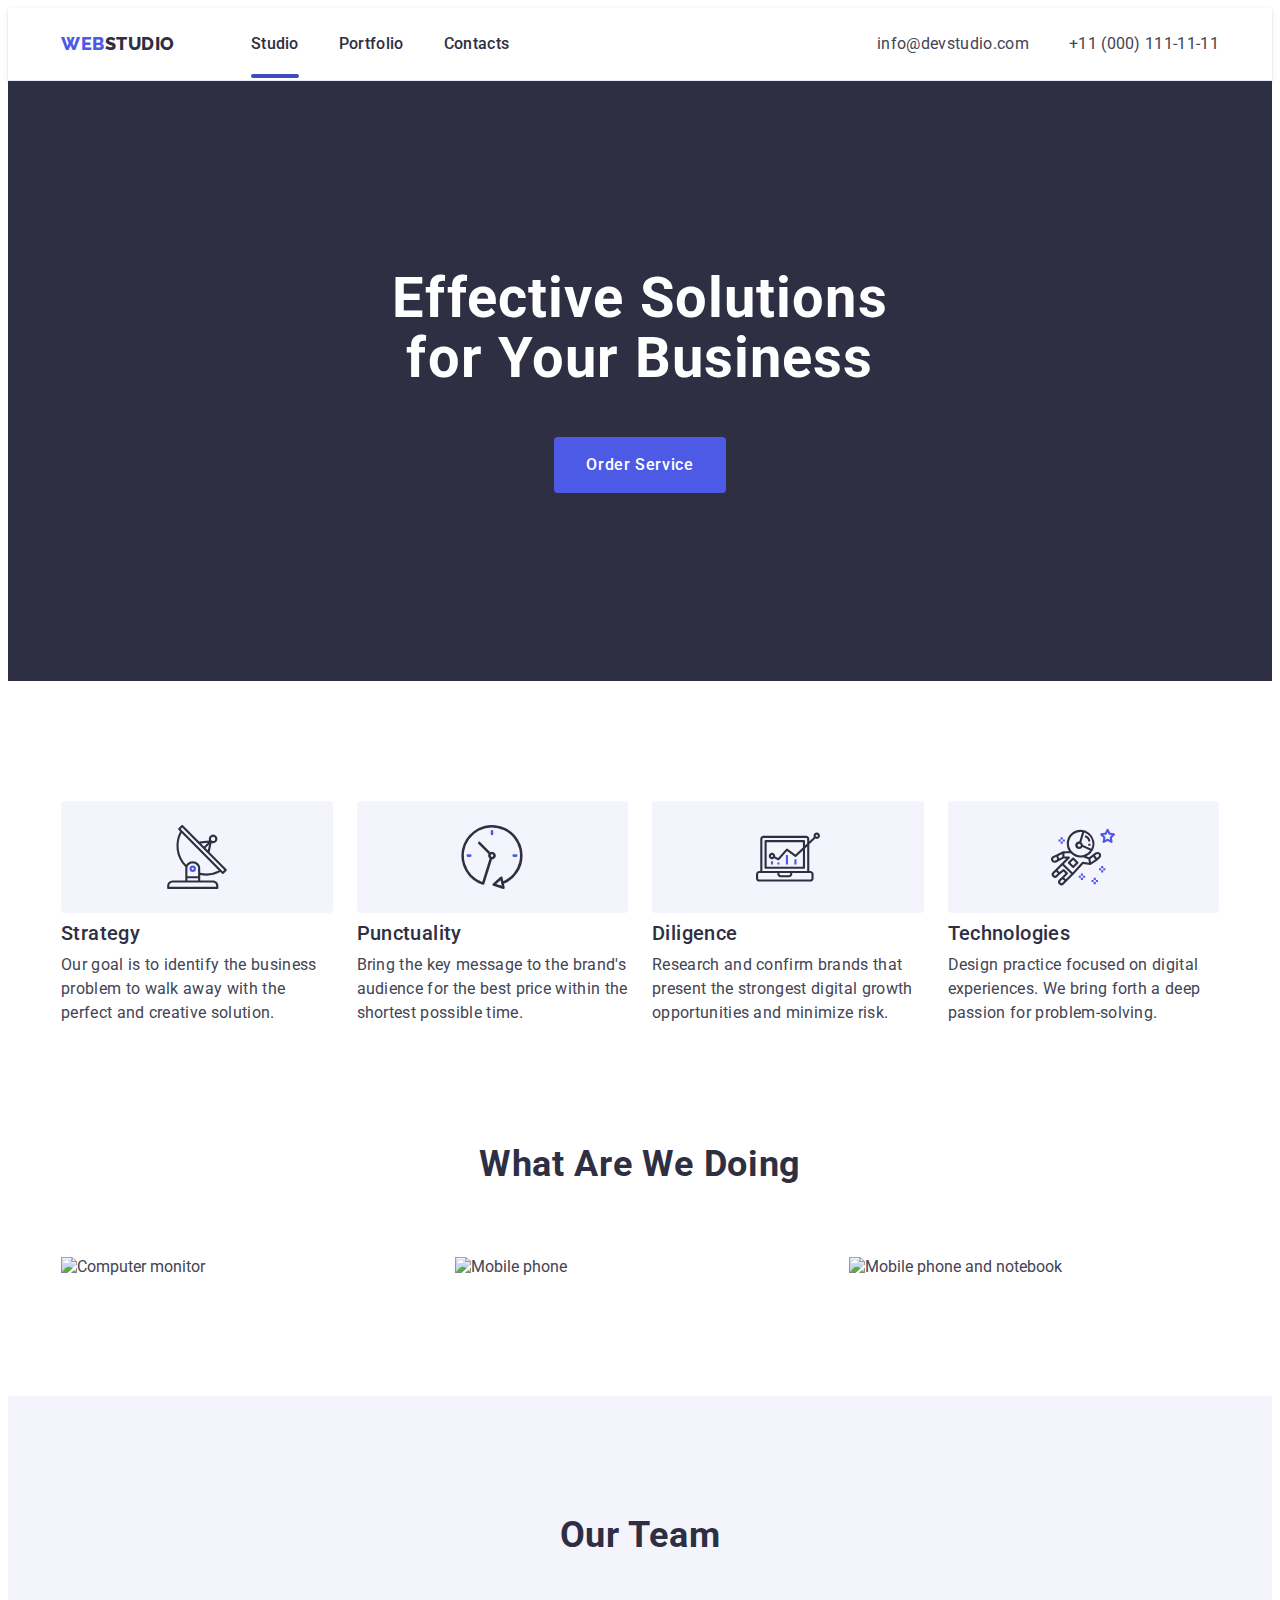
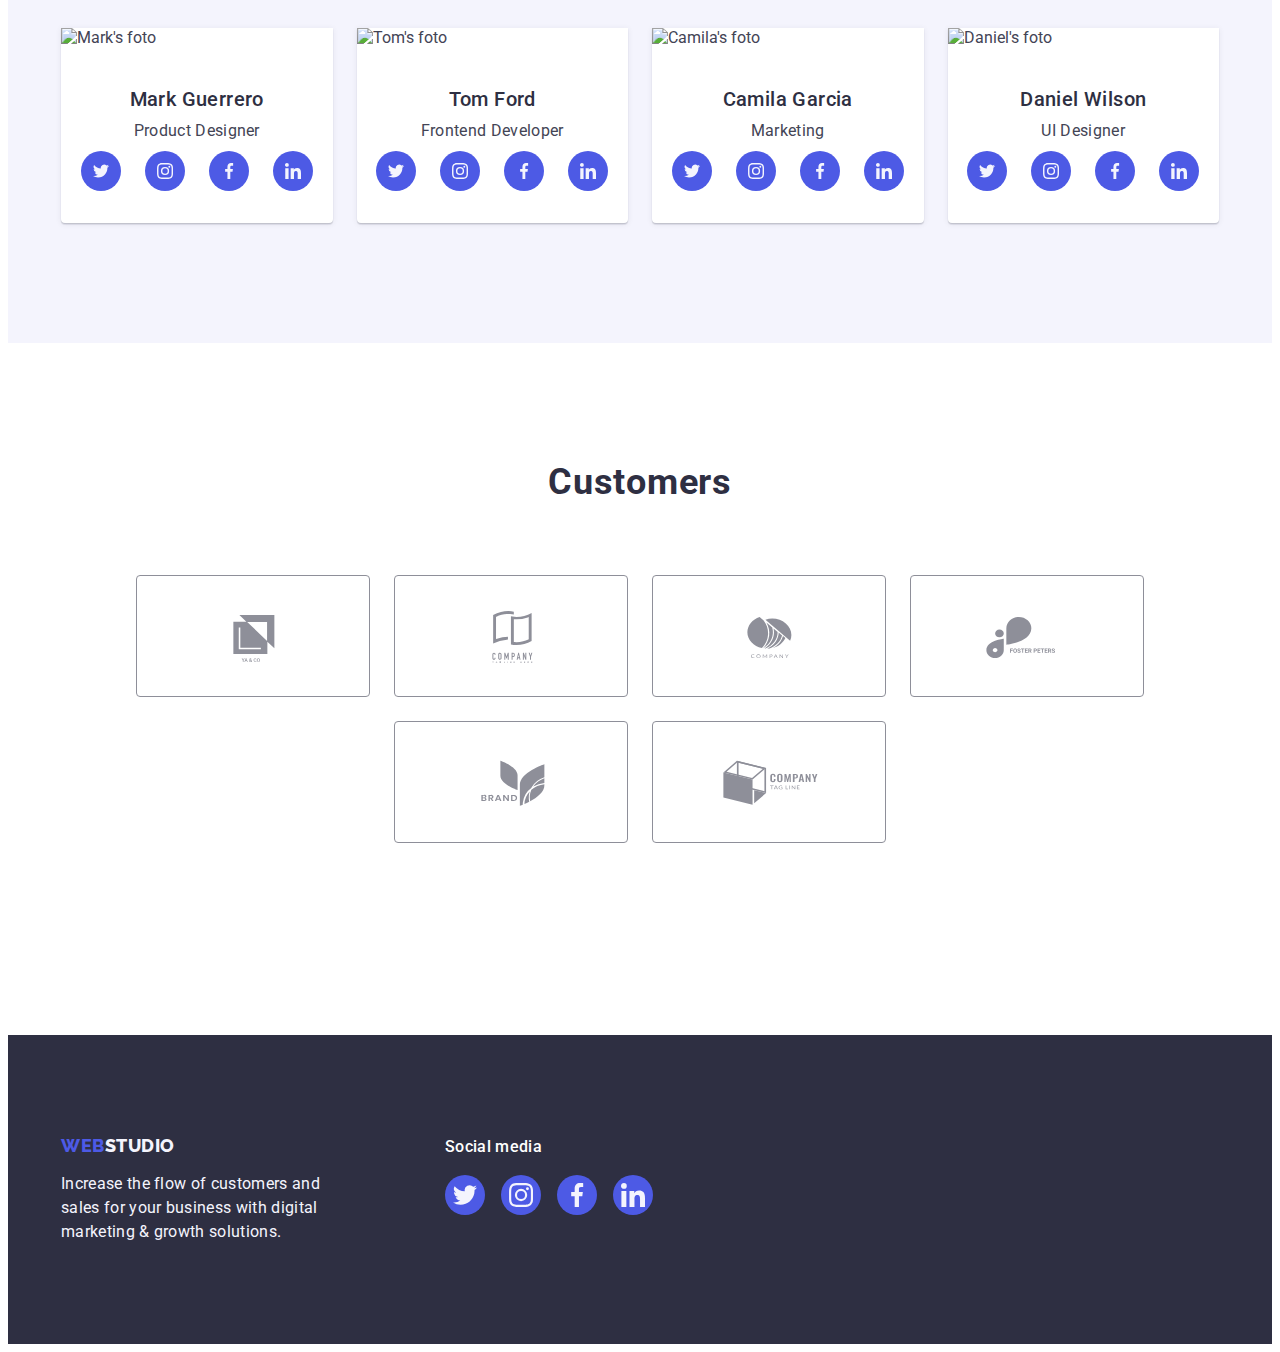
==== commit 528731bf: "Sum11.06_5" ====
--- a/index.html
+++ b/index.html
@@ -163,7 +163,7 @@
               <div class="member-info">
                 <h3 class="paragraf-titel member-info-titel">Mark Guerrero</h3>
                 <p class="paragraf-text member-info-text">Product Designer</p>
-                <ul class="soc-link-list team">
+                <ul class="soc-link-list">
                   <li class="soc-link-label">
                     <a class="link soc-link team" href="">
                       <svg class="soc-logo-pic" width="16" height="16">
@@ -185,7 +185,7 @@
                       </svg>
                     </a>
                   </li>
-                  <li class="soc-linr-label">
+                  <li class="soc-link-label">
                     <a class="link soc-link team" href="">
                       <svg class="soc-logo-pic" width="16" height="16">
                         <use href="./images/icons.svg#icon-linkedin"></use>
@@ -222,7 +222,7 @@
                       </svg>
                     </a>
                   </li>
-                  <li class="soc-linr-label">
+                  <li class="soc-link-label">
                     <a class="link soc-link team" href="">
                       <svg class="soc-logo-pic" width="16" height="16">
                         <use href="./images/icons.svg#icon-linkedin"></use>
@@ -259,7 +259,7 @@
                       </svg>
                     </a>
                   </li>
-                  <li class="soc-linr-label">
+                  <li class="soc-link-label">
                     <a class="link soc-link team" href="">
                       <svg class="soc-logo-pic" width="16" height="16">
                         <use href="./images/icons.svg#icon-linkedin"></use>
@@ -296,7 +296,7 @@
                       </svg>
                     </a>
                   </li>
-                  <li class="soc-linr-label">
+                  <li class="soc-link-label">
                     <a class="link soc-link team" href="">
                       <svg class="soc-logo-pic" width="16" height="16">
                         <use href="./images/icons.svg#icon-linkedin"></use>
--- a/css/style.css
+++ b/css/style.css
@@ -11,7 +11,7 @@
   --hero-background-color: #2e2f42;
   --modal-background-color: #fcfcfc;
   --white-background-color: #ffffff;
-  --transicion: 2500ms cubic-bezier(0.4, 0, 0.2, 1);
+  --transicion: 250ms cubic-bezier(0.4, 0, 0.2, 1);
 }
 
 .link {
@@ -78,7 +78,7 @@
   margin: 0 auto;
   padding-right: 15px;
   padding-left: 15px;
-  outline: 2px solid red;
+  /* outline: 2px solid red; */
 }
 
 .header-nav {
@@ -115,8 +115,9 @@
   padding: 24px 0;
   flex-wrap: wrap;
   /* color: #404bbf; для визначення кольору тексту */
-  color: var(--pressed-state-color);
-  /* transition: color var(--transicion); */
+  /* color: var(--pressed-state-color); */
+  /* color: #404bbf; */
+  transition: color var(--transicion);
 }
 
 .address-list {
@@ -305,18 +306,23 @@
   padding-bottom: 120px;
 }
 
+.portfolio-list-modul .link {
+  display: block;
+  transition: border var(--transicion), box-shadow var(--transicion);
+}
+
 .portfolio-list-modul {
   /*width: calc((100%-24px * 2) / 3);*/
   /*width: 360px;*/
   display: block;
   /* background-color: red; */
   width: calc((100% - 48px) / 3);
-  transition: border var(--transicion), box-shadow var(--transicion);
+
   /* position: relative; */
 }
 
-.portfolio-list-modul:hover,
-.portfolio-list-modul:focus {
+.portfolio-list-modul:hover .link,
+.portfolio-list-modul:focus .link {
   border: 1px solid #f4f4fd;
   box-shadow: 0px 1px 6px rgba(46, 47, 66, 0.08),
     0px 1px 1px rgba(46, 47, 66, 0.16), 0px 2px 1px rgba(46, 47, 66, 0.08);
@@ -324,9 +330,9 @@
 
 /* Ковер Блок */
 
-.portfolio-list-modul:hover .portfolio-cover-blok,
-.portfolio-list-modul:focus .portfolio-cover-blok {
-  transform: translate(0);
+.portfolio-list-modul .link:hover .portfolio-cover-text,
+.portfolio-list-modul .link:focus .portfolio-cover-text {
+  transform: translateY(0);
 }
 
 .portfolio-cover {
@@ -337,6 +343,16 @@
 }
 
 .portfolio-cover-blok {
+}
+
+.portfolio-cover-text {
+  display: block;
+  font-weight: 400;
+  font-size: 16px;
+  line-height: 1.5;
+  letter-spacing: 0.02em;
+  color: var(--light_color);
+  /* repit */
   background-color: var(--primary-brand-color);
   padding: 40px 32px;
   position: absolute;
@@ -347,14 +363,6 @@
   transform: translateY(100%);
   /* зробимо анимацію! */
   transition: transform var(--transicion);
-}
-
-.portfolio-cover-text {
-  font-weight: 400;
-  font-size: 16px;
-  line-height: 1.5;
-  letter-spacing: 0.02em;
-  color: var(--light_color);
 }
 
 .portfolio-text-do {
@@ -453,8 +461,8 @@
   border-radius: 4px;
   border: none;
   padding: 16px 32px;
-  transition: background-color var(--transicion),
-    boxbox-shadow var(--transicion);
+  transition: background-color var(--transicion);
+  transition: boxbox-shadow var(--transicion);
 }
 
 .hero-button:hover,
@@ -577,6 +585,7 @@
   border: 1px solid var(--subtle-text);
   border-radius: 4px;
   transition: border-color var(--transicion);
+  transition: color var(--transicion);
 }
 .customers-logo {
   fill: currentColor;
@@ -652,6 +661,13 @@
   justify-content: center;
 }
 
+/* Вмістили в контейнері */
+
+.soc-link-list {
+  display: flex;
+  flex-wrap: wrap;
+}
+
 .list-section-for .soc-link-list {
   justify-content: center;
 }
@@ -661,13 +677,9 @@
   background-color: var(--pressed-state-color);
 }
 
-.soc-link-list .team {
+.member-info .soc-link-list {
   gap: 24px;
   /* flex-wrap: wrap; */
-}
-
-.soc-logo-pic-team {
-  fill: var(--light_color);
 }
 
 .backdrop {
